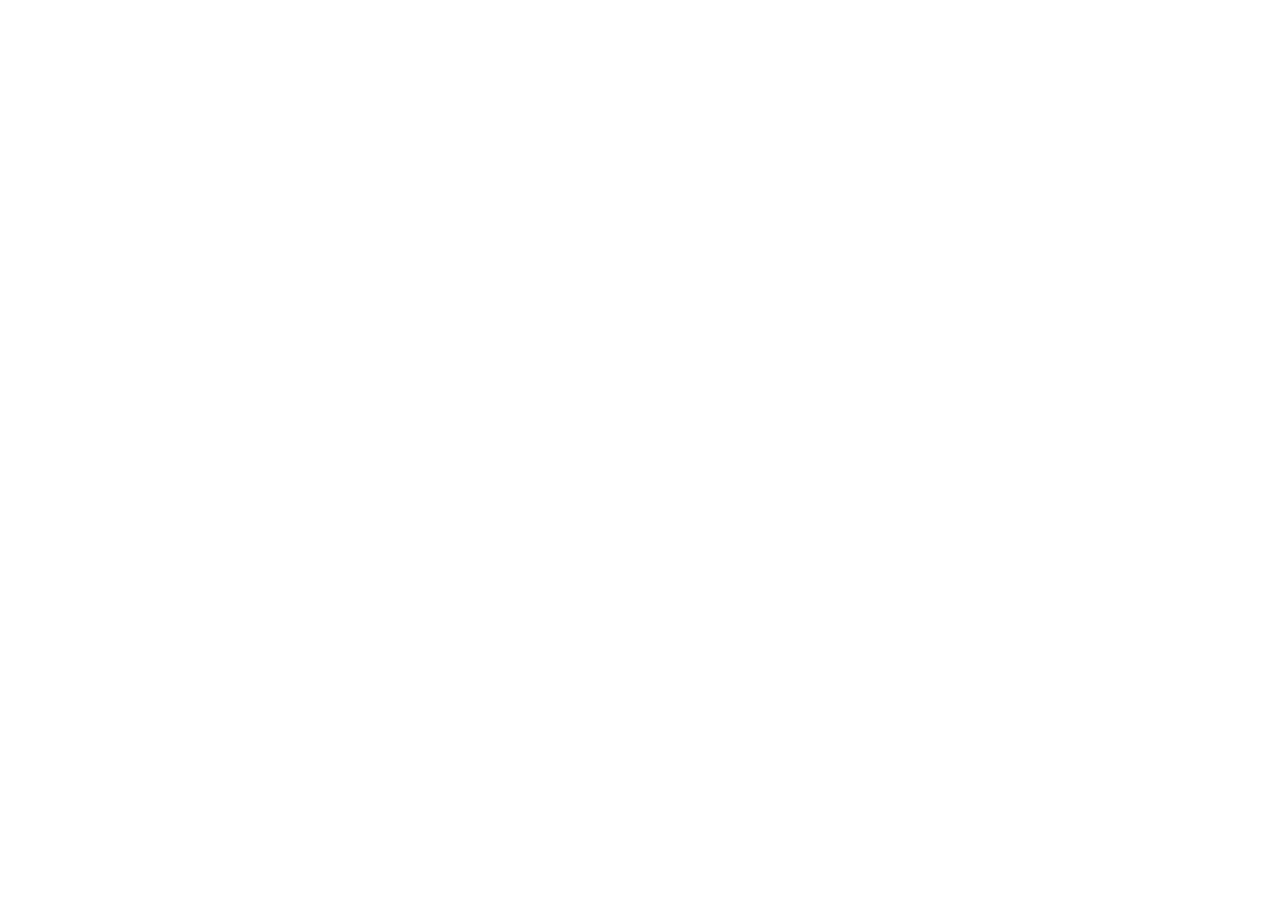
==== index.html @ 34c1f801 "Primeiro commit" ====
<!DOCTYPE html>
<html lang="pt-br">
<head>
    <meta charset="UTF-8">
    <meta name="viewport" content="width=device-width, initial-scale=1.0">
    <title> Site Mclaren MP4/4 1988 - Projeto </title>
</head>
<body>
    
</body>
</html>
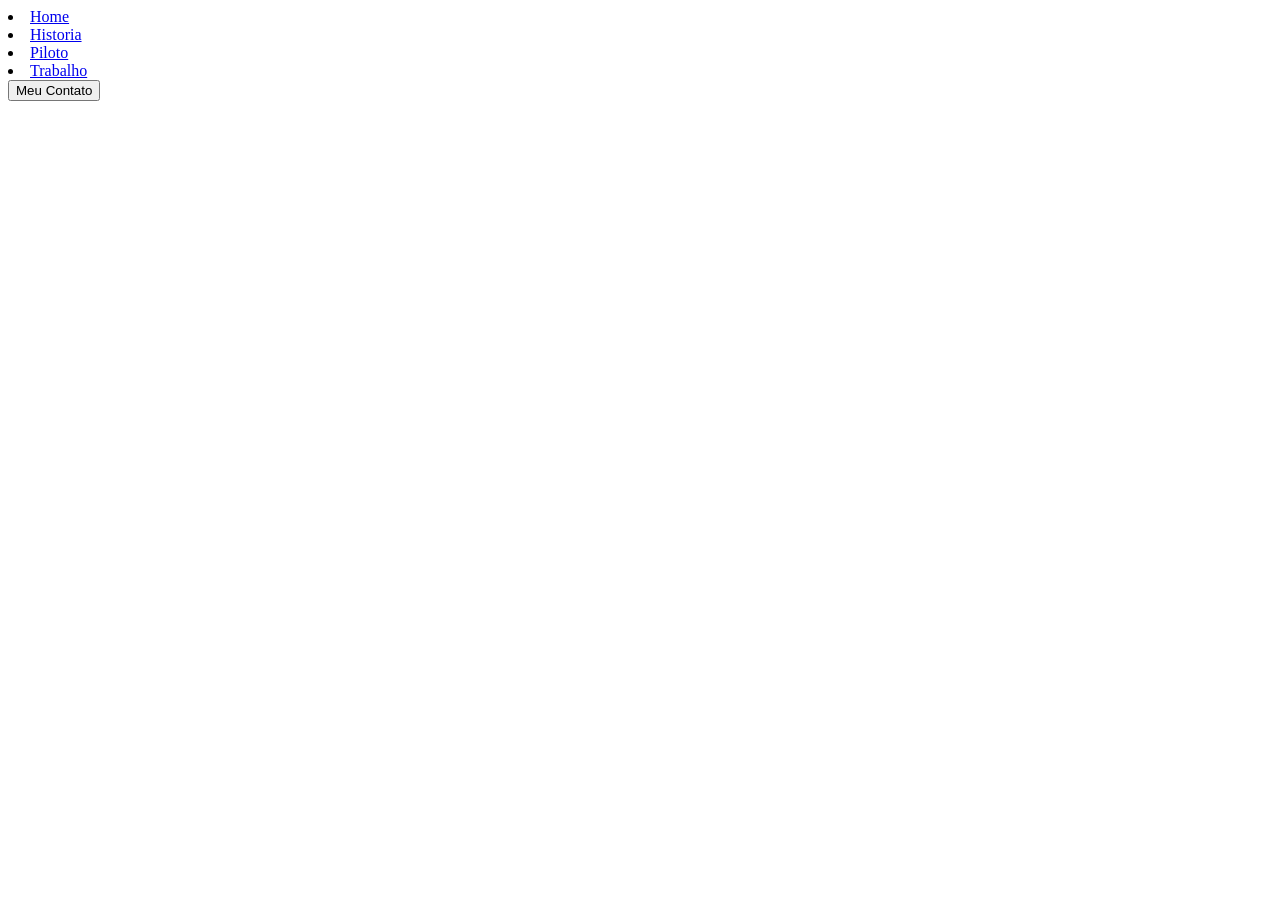
==== commit 12bdcd61: "Quarto commit" ====
--- a/index.html
+++ b/index.html
@@ -6,6 +6,32 @@
     <title> Site Mclaren MP4/4 1988 - Projeto </title>
 </head>
 <body>
+    <div class="background">
+        <div class="background">
+            <header>
+                <div class="logo">
+                    <i class="fa-sharp fa-solid fa-m"></i>
+                </div><!--logo-->
+    
+                <div class="cabeçalho-link">
+                    <li>
+                        <a href="#">Home</a>
+                    </li>
+    
+                    <li>
+                        <a href="#">Historia</a>
+                    </li>
+    
+                    <li>
+                        <a href="#">Piloto</a>
+                    </li>
+    
+                    <li>
+                        <a href="#">Trabalho</a>
+                    </li>
+                    <button>Meu Contato</button>
+                </div><!--cabeçalho-link-->
+            </header>
     
 </body>
 </html>
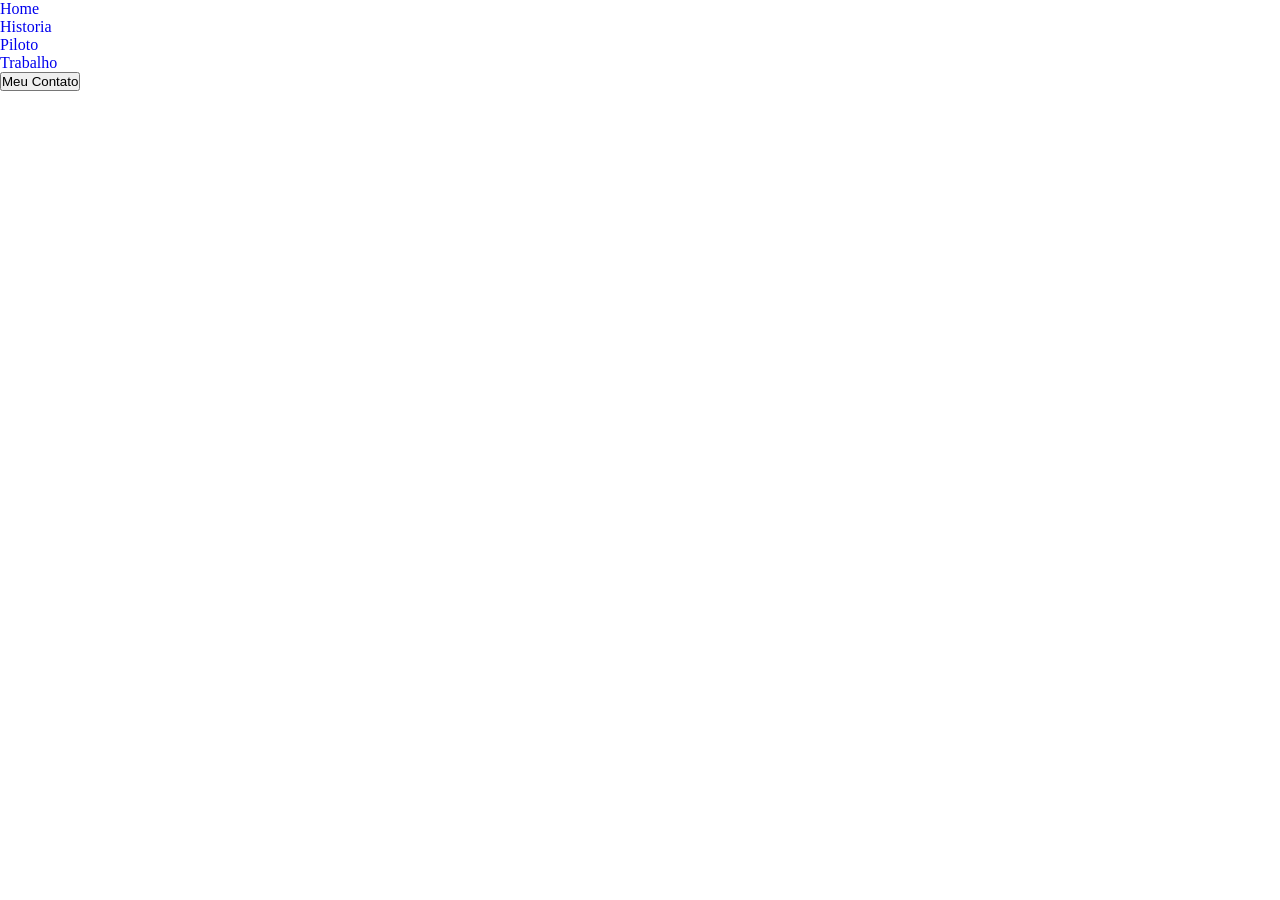
==== commit c49d817c: "Quinto commit" ====
--- a/index.html
+++ b/index.html
@@ -2,11 +2,11 @@
 <html lang="pt-br">
 <head>
     <meta charset="UTF-8">
+    <link rel="stylesheet" href="/css/styles.css">
     <meta name="viewport" content="width=device-width, initial-scale=1.0">
     <title> Site Mclaren MP4/4 1988 - Projeto </title>
 </head>
 <body>
-    <div class="background">
         <div class="background">
             <header>
                 <div class="logo">
--- a/css/styles.css
+++ b/css/styles.css
@@ -0,0 +1,11 @@
+*{
+    margin:0;
+    padding:0;
+    box-sizing: border-box;
+    text-decoration:none;
+    list-style: none;
+}
+
+body{
+    overflow:hidden;
+}
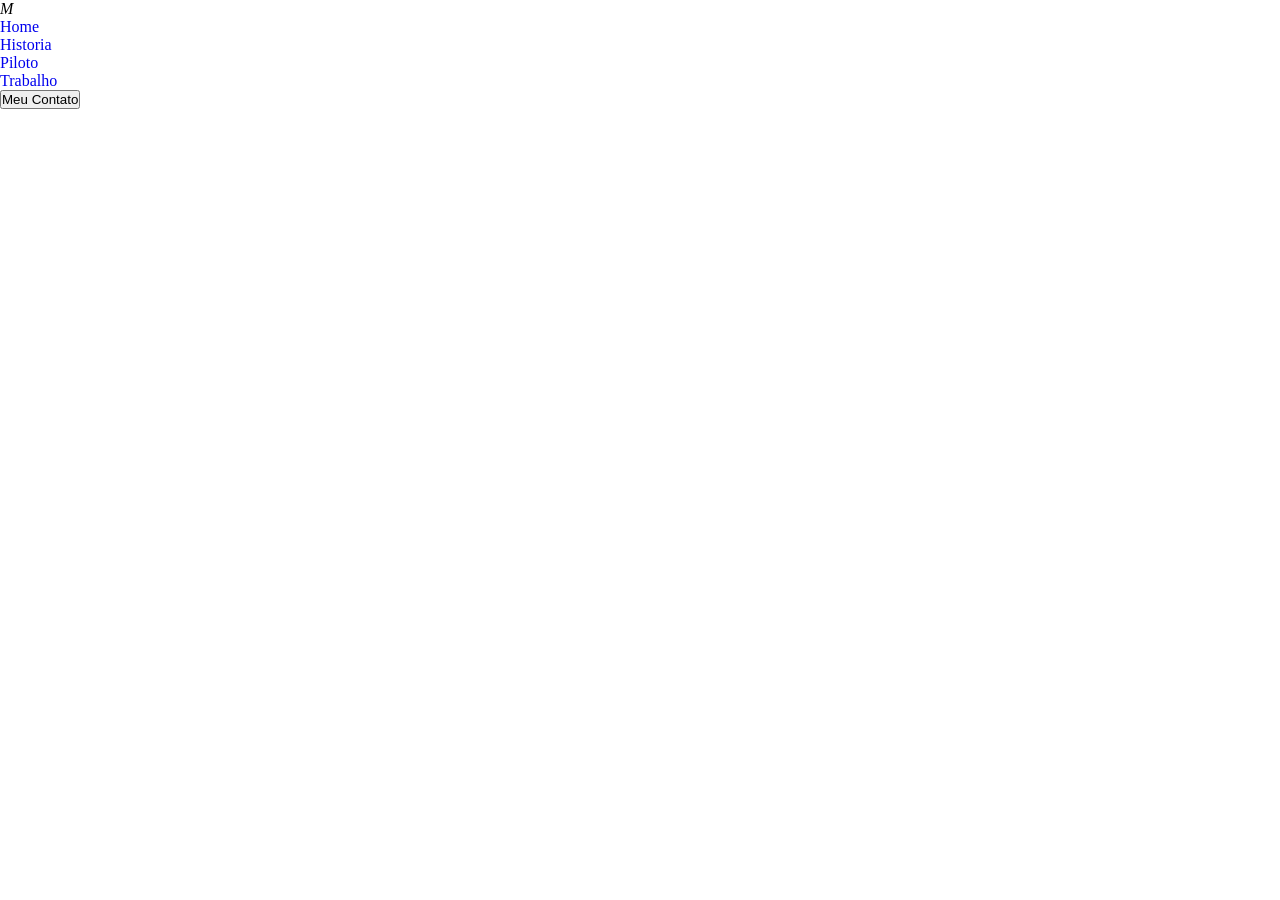
==== commit 1b88f394: "6 commit" ====
--- a/index.html
+++ b/index.html
@@ -10,7 +10,7 @@
         <div class="background">
             <header>
                 <div class="logo">
-                    <i class="fa-sharp fa-solid fa-m"></i>
+                    <i class="fa-sharp fa-solid fa-m">M</i>
                 </div><!--logo-->
     
                 <div class="cabeçalho-link">
--- a/css/styles.css
+++ b/css/styles.css
@@ -1,8 +1,8 @@
 *{
-    margin:0;
-    padding:0;
+    margin:0; /*zerar as margens*/
+    padding:0; /*zerar as margens*/
     box-sizing: border-box;
-    text-decoration:none;
+    text-decoration:none; /*tirar os prontos*/
     list-style: none;
 }
 
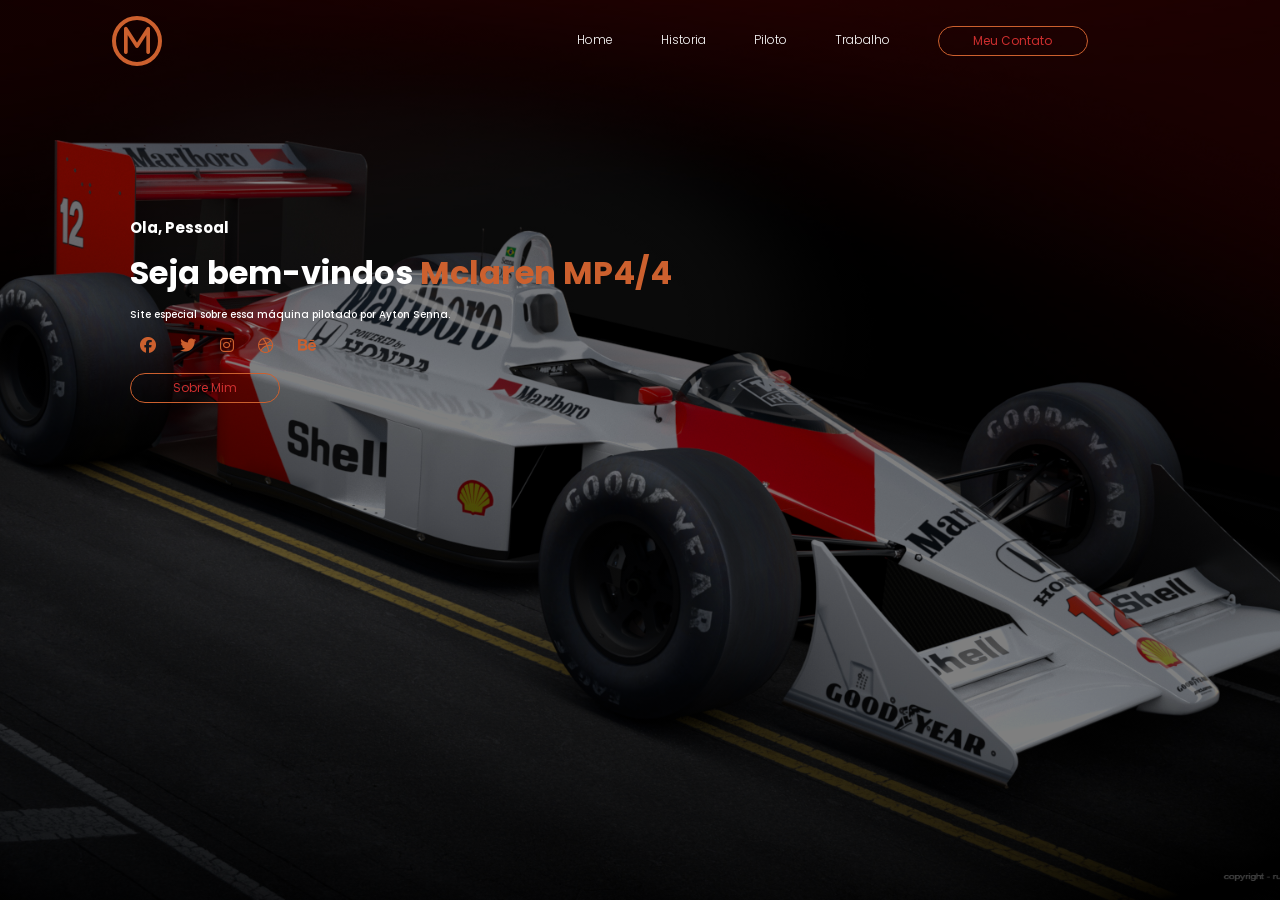
==== commit 558d7265: "Site pronto" ====
--- a/index.html
+++ b/index.html
@@ -3,6 +3,7 @@
 <head>
     <meta charset="UTF-8">
     <link rel="stylesheet" href="/css/styles.css">
+    <link rel="stylesheet" href="https://cdnjs.cloudflare.com/ajax/libs/font-awesome/6.1.0/css/all.min.css" integrity="sha512-10/jx2EXwxxWqCLX/hHth/vu2KY3jCF70dCQB8TSgNjbCVAC/8vai53GfMDrO2Emgwccf2pJqxct9ehpzG+MTw==" crossorigin="anonymous" referrerpolicy="no-referrer" />
     <meta name="viewport" content="width=device-width, initial-scale=1.0">
     <title> Site Mclaren MP4/4 1988 - Projeto </title>
 </head>
@@ -10,7 +11,7 @@
         <div class="background">
             <header>
                 <div class="logo">
-                    <i class="fa-sharp fa-solid fa-m">M</i>
+                    <i class="fa-sharp fa-solid fa-m"></i>
                 </div><!--logo-->
     
                 <div class="cabeçalho-link">
@@ -32,6 +33,23 @@
                     <button>Meu Contato</button>
                 </div><!--cabeçalho-link-->
             </header>
+    <div class="container-text">
+        <div class="text">
+            <h3>Ola, Pessoal</h3>
+            <h1>Seja bem-vindos <span>Mclaren MP4/4</span></h1>
+            <p>Site especial sobre essa máquina pilotado por Ayton Senna.</p>
+            <div class="redes-social">
+                <a href="#"><i class="fa-brands fa-facebook"></i></a>
+                <a href="#"><i class="fa-brands fa-twitter"></i></a>
+                <a href="#"><i class="fa-brands fa-instagram"></i></a>
+                <a href="#"><i class="fa-brands fa-dribbble"></i></a>
+                <a href="#"><i class="fa-brands fa-behance"></i></a>
+            </div><!--redes-social-->
+            <button class="btn">Sobre Mim</button>
+        </div><!--text-->
+    </div><!--container-text-->
+</div><!--background-->
+
     
 </body>
 </html>
--- a/css/styles.css
+++ b/css/styles.css
@@ -1,11 +1,133 @@
+@import url('https://fonts.googleapis.com/css2?family=Poppins:ital,wght@0,500;0,600;0,700;0,800;0,900;1,400;1,500;1,600;1,700;1,800;1,900&display=swap');
+
 *{
-    margin:0; /*zerar as margens*/
-    padding:0; /*zerar as margens*/
+    margin: 0;
+    padding: 0;
     box-sizing: border-box;
-    text-decoration:none; /*tirar os prontos*/
+    font-family: "Poppins" , sans-serif;
+    text-decoration: none;
     list-style: none;
 }
 
 body{
-    overflow:hidden;
+    overflow: hidden;
+}
+
+
+
+.background{
+    background: linear-gradient(rgba(0, 0, 0, 0.5), rgba(0, 0, 0, 0.5)),url(/images/backg.jpg);
+    background-size: cover;
+    background-position: center;
+    width: 100%;
+    height: 100vh;
+   
+}
+
+header{
+    display: flex;
+    justify-content: space-around;
+    max-width: 100%;
+    align-items: center;
+    text-align: center;
+    padding-top: 1rem;
+   
+    
+}
+
+.cabeçalho-link{
+    display: flex;
+    gap: 3rem;
+    font-weight: 300;
+    cursor: pointer;  
+}
+
+.cabeçalho-link a{
+    color: #fff;
+    font-size: 12px;
+}
+
+.cabeçalho-link a:hover{
+    color:  #cc602e;
+    transition: 0.3s all;
+}
+
+.logo i{
+    height: 50px;
+    width: 50px;
+    background: transparent;
+    border: 4px solid #cc602e;
+    color: #cc602e;
+    border-radius: 50%;
+    display: inline-flex;
+    align-items:center;
+    justify-content: center;
+    font-size: 30px;
+    cursor: pointer;
+    padding-left: 0%;
+    margin-left:-110px;
+}
+
+
+button{
+    color: rgb(204, 46, 46);
+    background: transparent;
+    border:solid 1px #cc602e;
+    padding: 5px;
+    border-radius: 15px;
+    font-size: 12px;
+    cursor: pointer;
+    width: 150px;
+}
+
+button:hover{
+    background-color: #cc602e;
+    color: #fff;
+    transition: 0.5s;
+}
+
+.container-text{
+    padding: 150px 0 0 130px;
+}
+
+.text h3{
+    color: #fff;
+    font-size: 15px;
+}
+
+.text h1{
+    color: #fff;
+    margin-top: 10px;
+}
+
+.text span{
+    color: #cc602e; 
+}
+
+.text p{
+    color: #fff;
+    font-weight: 500;
+    margin-top: 10px;
+    font-size: 10px;
+}
+
+.redes-social{
+    margin-top: 10px;
+}
+
+.redes-social a{
+    color: #cc602e;
+    padding: 10px;
+    margin-top: 5px;
+}
+
+.btn{
+    margin-top: 15px;
+}
+
+@media screen and (max-width:600px){
+    .cabeçalho-link {
+        display: none;
+    }
+    
 }
